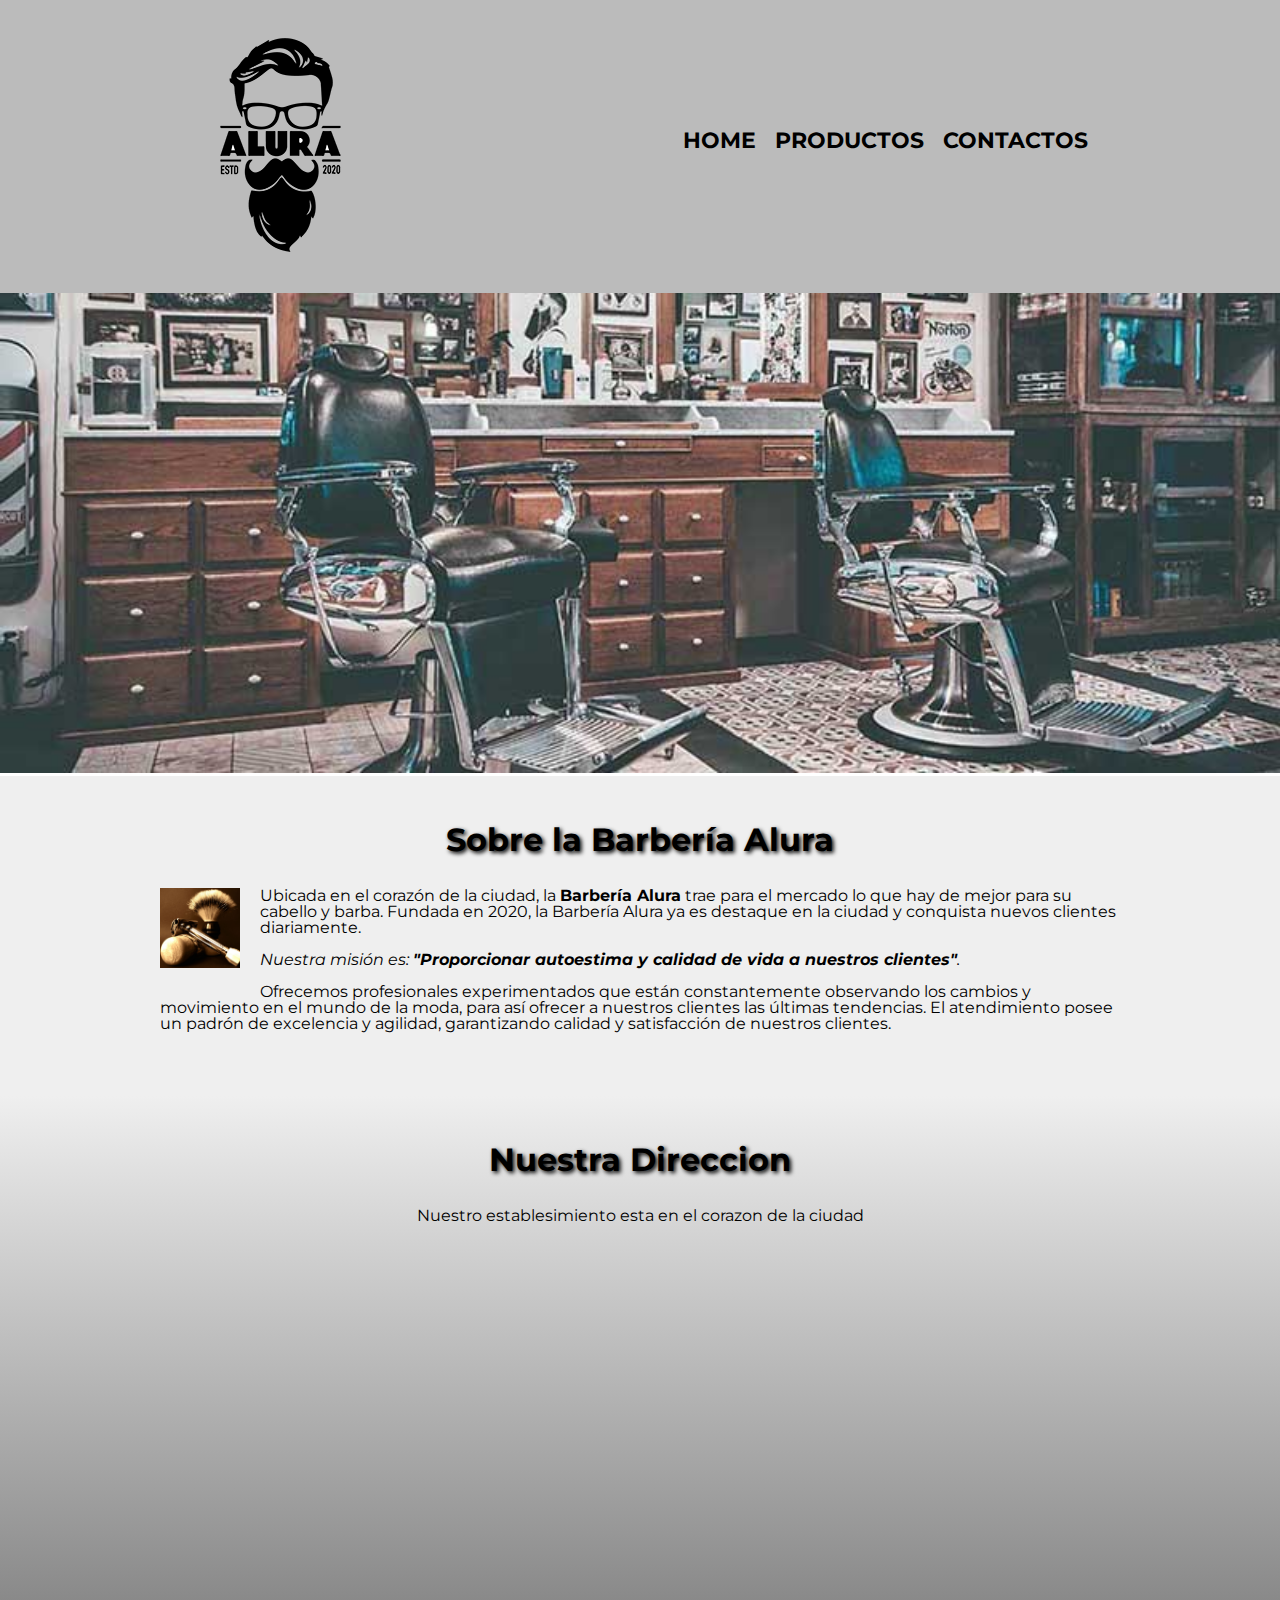
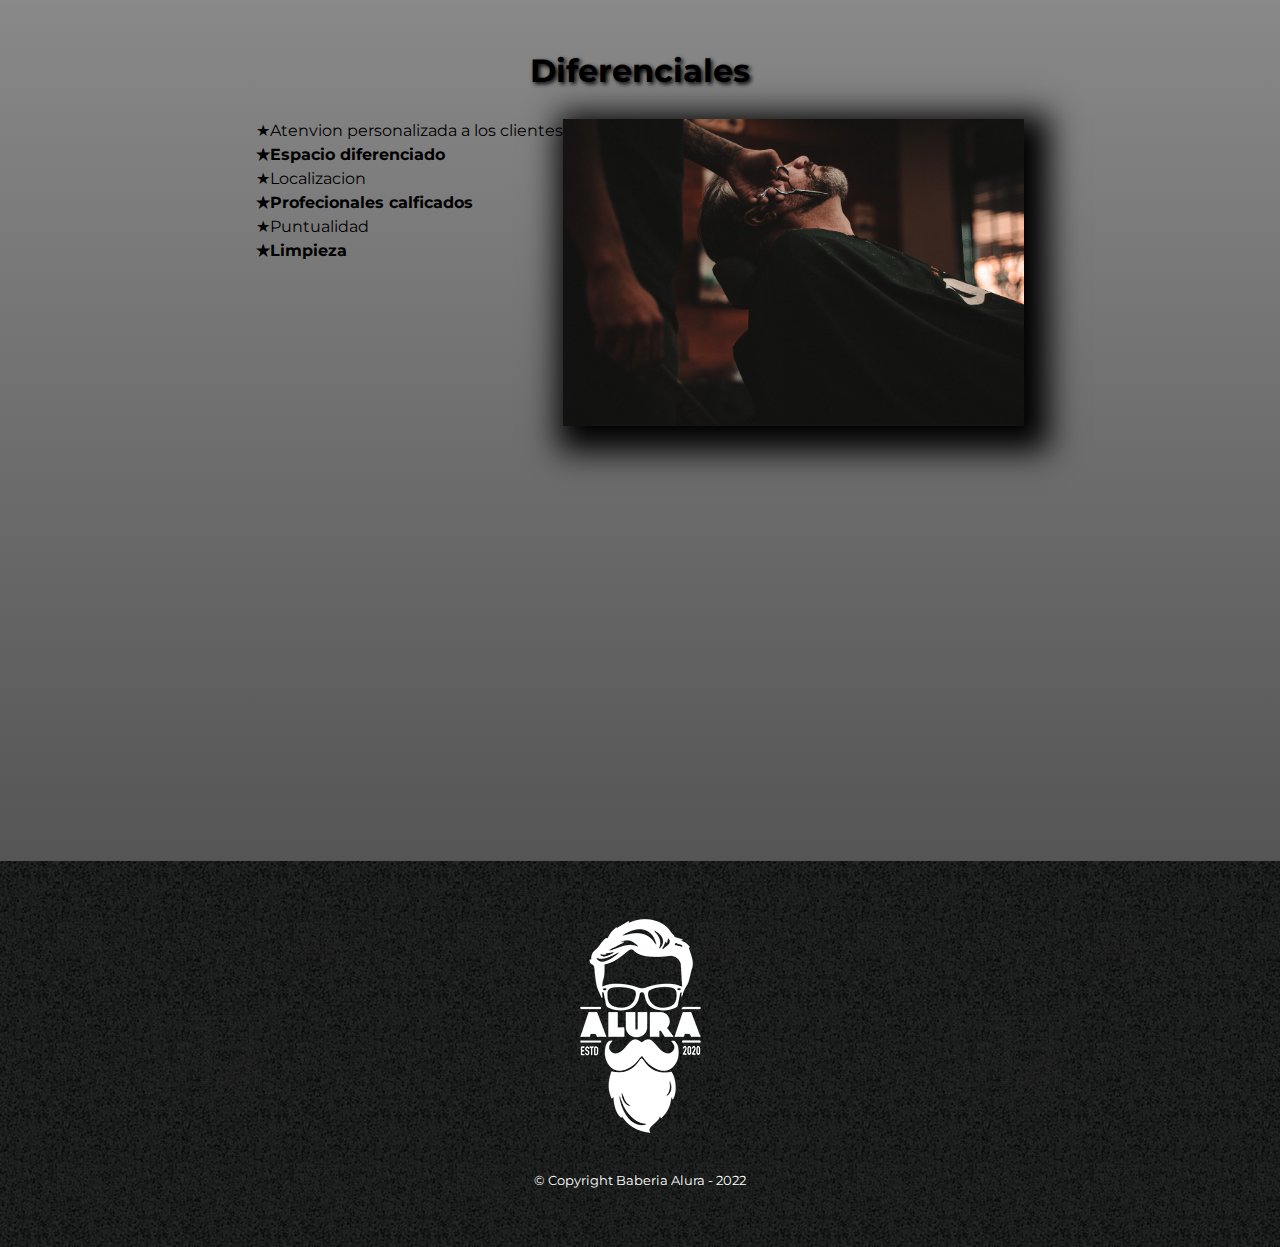
==== index.html @ c1b6dc1c "Terminando el curso de HTML y CSS" ====
<!DOCTYPE html>
<html lang="es">
<head>
    <meta charset="UTF-8">
    <meta http-equiv="X-UA-Compatible" content="IE=edge">
    <meta name="viewport" content="width=device-width, initial-scale=1.0">
    <link rel="preconnect" href="https://fonts.googleapis.com">
    <link rel="preconnect" href="https://fonts.gstatic.com" crossorigin>
    <link href="https://fonts.googleapis.com/css2?family=Montserrat:wght@300&display=swap" rel="stylesheet">
    <link rel="stylesheet" href="styles/reset.css">
    <link rel="stylesheet" href="styles/style.css">
    <link rel="stylesheet" href="styles/style-home.css">
    <title>Barberia Alura</title>
</head>
<body>
    <header>
        <div class="caja">
            <h1><img src="imagenes/logo.png" id="logo"></h1>
            <nav>
                <ul>
                    <li class="enlases"><a href="index.html">Home</a></li>
                    <li class="enlases"><a href="productos.html">Productos</a></li>
                    <li class="enlases"><a href="contactos.html">Contactos</a></li>
                </ul>
            </nav>
        </div>
    </header>
    <img src="imagenes/banner.jpg" class="banner">
    <main>
        <section class="principal">
            <div class="principal-contenido">
                <h1 class="titulo-principal">Sobre la Barbería Alura</h1>
                <img src="imagenes/main.jpg" alt="imagen de utensilios" class="utensilios">
                <p>Ubicada en el corazón de la ciudad, la <strong>Barbería Alura</strong> trae para el mercado lo que hay de mejor para su cabello y barba. Fundada en 2020, la Barbería Alura ya es destaque en la ciudad y conquista nuevos clientes diariamente.</p>
                <p id="mision"><em>Nuestra misión es: <strong>"Proporcionar autoestima y calidad de vida a nuestros clientes"</strong>.</em></p>
                <p>Ofrecemos profesionales experimentados que están constantemente observando los cambios y movimiento en el mundo de la moda, para así ofrecer a nuestros clientes las últimas tendencias. El atendimiento posee un padrón de excelencia y agilidad, garantizando calidad y satisfacción de nuestros clientes.</p>
            </div>
            
        </section>
        <section class="mapa">
            <h3 class="titulo-principal">Nuestra Direccion</h3>
            <p>Nuestro establesimiento esta en el corazon de la ciudad</p>
            <div class="mapa-contenido">
                <iframe src="https://www.google.com/maps/embed?pb=!1m18!1m12!1m3!1d1330.6510781744576!2d-66.15024694896651!3d-17.393490978325946!2m3!1f0!2f0!3f0!3m2!1i1024!2i768!4f13.1!3m3!1m2!1s0x93e3733bc392a62d%3A0xf708d007c3b058f5!2sCafeter%C3%ADa%20Dulce%20Solim!5e0!3m2!1ses!2sbo!4v1670187139879!5m2!1ses!2sbo" width="100%" height="300" style="border:0;" allowfullscreen="" loading="lazy" referrerpolicy="no-referrer-when-downgrade"></iframe>
            </div>
        </section>
        <section class="diferenciales">
            <h2 class="titulo-principal">Diferenciales</h2>
            <div class="contenido-diferenciales">
                <ul class="lista-diferenciales">
                    <li class="items">Atenvion personalizada a los clientes</li>
                    <li class="items">Espacio diferenciado</li>
                    <li class="items">Localizacion</li>
                    <li class="items">Profecionales calficados</li>
                    <li class="items">Puntualidad</li>
                    <li class="items">Limpieza</li>
                </ul><img src="imagenes/diferenciales.jpg" class="imgDiferencial">
            </div>
            <div class="video">
                <iframe width="560" height="315" src="https://www.youtube.com/embed/wcVVXUV0YUY" title="YouTube video player" frameborder="0" allow="accelerometer; autoplay; clipboard-write; encrypted-media; gyroscope; picture-in-picture" allowfullscreen></iframe>
            </div>
        </section>
    </main>
    <footer>
        <img src="imagenes/logo-blanco.png">
        <p class="copyriht">&copy Copyright Baberia Alura - 2022</p>
    </footer>
</body>
</html>
---- styles/style.css ----
body{
    font-family: 'Montserrat', sans-serif;
}
header{
    background-color: #bbb;
    padding: 20px 0;
}
.caja{
    width: 70%;
    position: relative;
    margin: 0 auto;
}
nav {
    position: absolute;
    top: 110px;
    right: 0px;
}
nav li{
    display: inline;
    margin: 0 0 0 15px;
}
nav a{
    text-transform: uppercase;
    color: black;
    font-weight: bold;
    font-size: 22px;
    text-decoration: none;
}
nav a:hover{
    color: #c78c19;
    text-decoration: underline;
}
.productos{
    width: 75%;
    margin: 0 auto;
    padding: 50px;
}
.productos li{
    display: inline-block;
    text-align: center;
    width: 30%;
    vertical-align: top;
    margin: 0 1.5%;
    padding: 30px 20px;
    box-sizing: border-box;
    border: 2px solid #000;
    border-radius: 10px;
}
.productos li:hover{
    border-color: #c78c19;
}
.productos li:active{
    border-color: #088c19;
}
.productos h2{
    font-size: 30px;
    font-weight: bold;
    margin-top: 20px;
}
.productos li:hover h2{
    font-size: 32px;
}
.descripcion{
    font-size: 18px;
    margin-top: 20px;
}
.precio{
    font-size: 22px;
    font-weight: bold;
    margin-top: 10px;
}
footer{
    text-align: center;
    background: url(../imagenes/bg.jpg);
    padding: 40px;
}
.copyriht{
    color: #fff;
    font-size: 13px;
    margin: 20px;
}
@media screen and (max-width:480px) {
    .caja{
        width: auto;
    }
    .caja h1{
        text-align: center;
    }
    .caja nav{
        position: static;
    }
    .productos li{
        display: block;
        width: 100%;
        margin: 2.5% 0;
    }
}
---- styles/style-home.css ----
.banner{
    width: 100%;
}
.titulo-principal{
    text-align: center;
    font-size: 2em;
    font-weight: bold;
    margin: 0 0 1em;
    clear: left;
    text-shadow: 2px 2px 4px #000000;
}
.principal{
    padding: 3em 0;
    background: #efefef;
}
.principal-contenido{
    width: 75%;
    margin: 0 auto;
}
.principal p{
    margin: 0 0 1em;
}
.principal strong{
    font-weight: bold;
}
.principal em{
    font-style: italic;
}
.utensilios{
    width: 80px;
    float: left;
    margin: 0 20px 20px 0;
}
.mapa{
    padding: 3em 0;
    background: linear-gradient(#efefef, #888888);
}
.mapa p{
    margin: 0 0 2em;
    text-align: center;
}
.mapa-contenido{
    width: 75%;
    margin: 0 auto;
}
.diferenciales{
    padding: 3em 0;
    background: linear-gradient(#888888, #555555);
}
.contenido-diferenciales{
    width: 60%;
    margin: 0 auto; 
}
.lista-diferenciales{
    width: 40%;
    display: inline-block;
    vertical-align: top;
}
.items{
    line-height: 1.5;
}
.items:before{
    content:"★"
}
.items:nth-child(2n){
    font-weight: bold;
}
.imgDiferencial{
    width: 60%;
    transition: 400ms;
    box-shadow: 10px 10px 30px 15px #000000;
}
.imgDiferencial:hover{
    opacity: 0.3;
}
.video{
    width: 560px;
    margin: 17px auto;
    padding-top: 2em ;
}
@media screen and (max-width:480px) {
    .diferenciales{
        width: auto;
    }
    .contenido-diferenciales{
        width: 80%;
    }
    .imgDiferencial, .lista-diferenciales{
        width: 80%;
        margin-top: 1em;
    }
    .video{
        width: 10%;
        margin: 0%;
    }
}
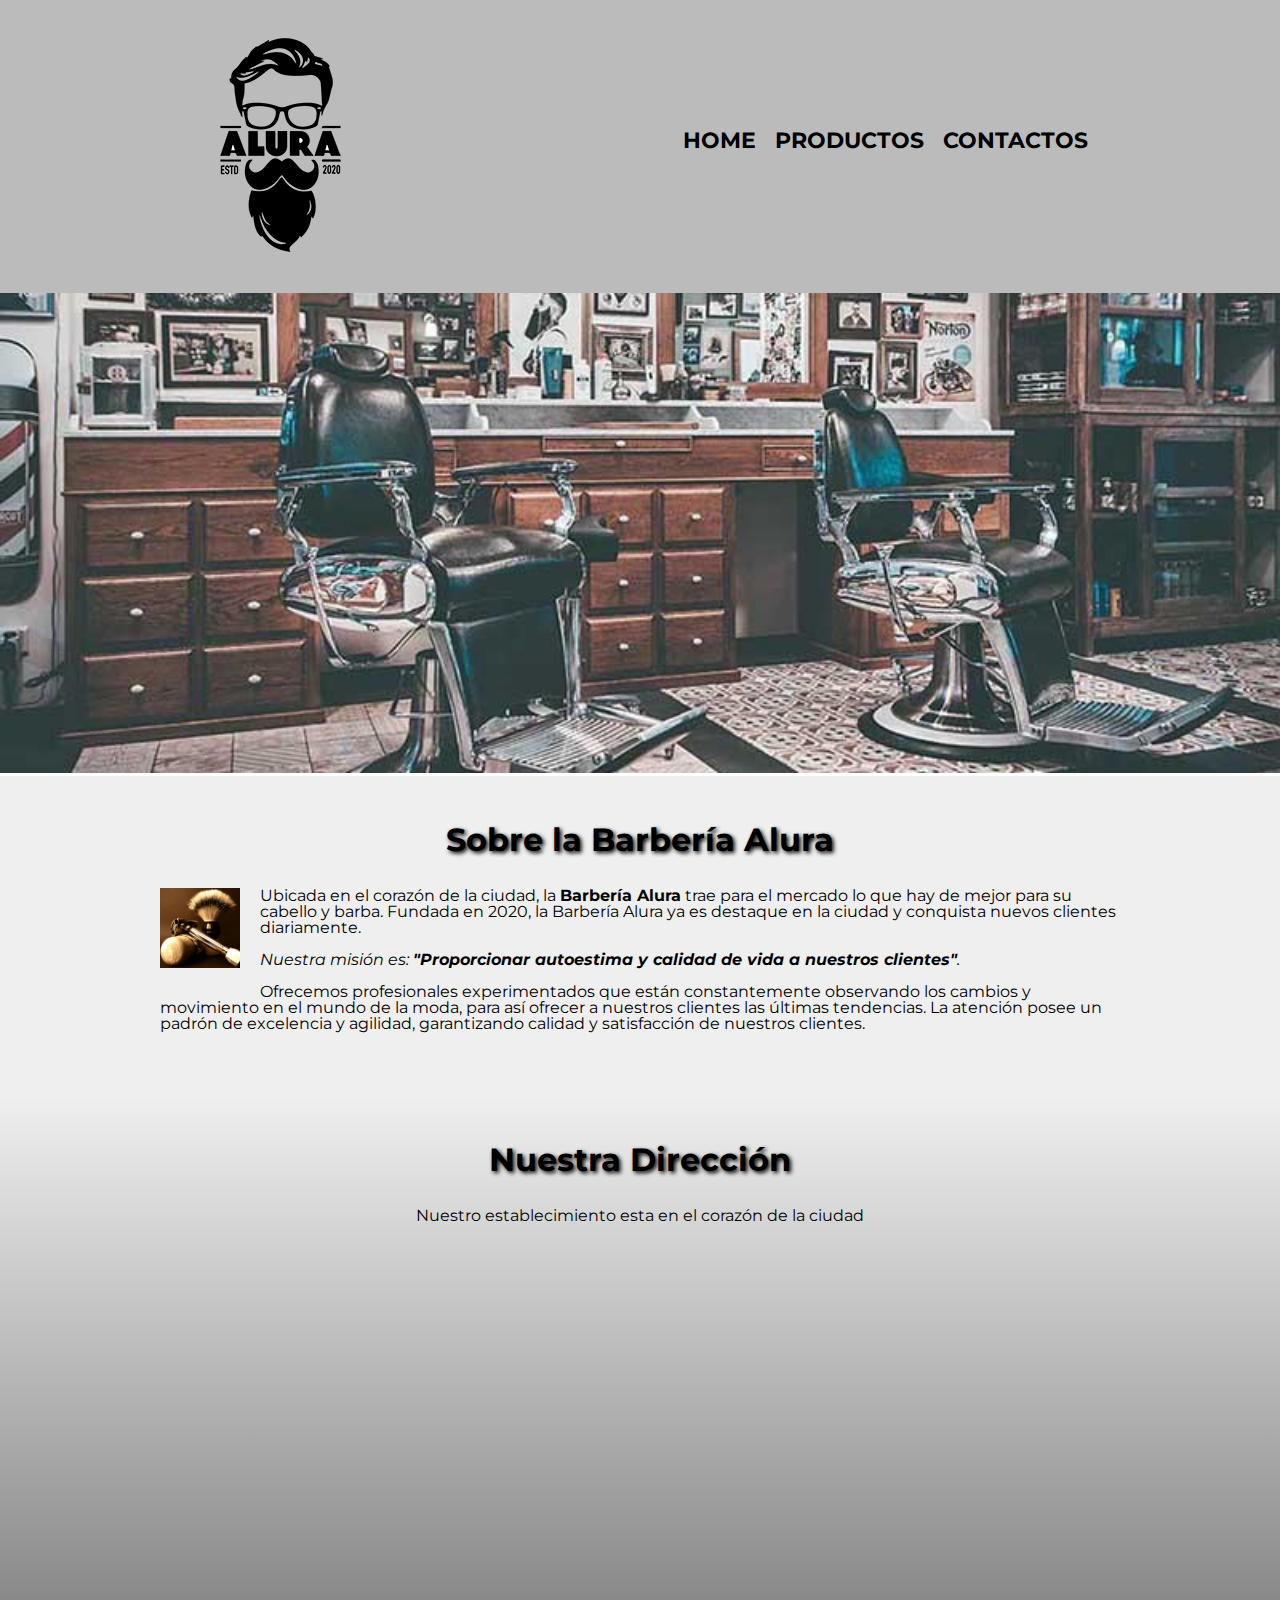
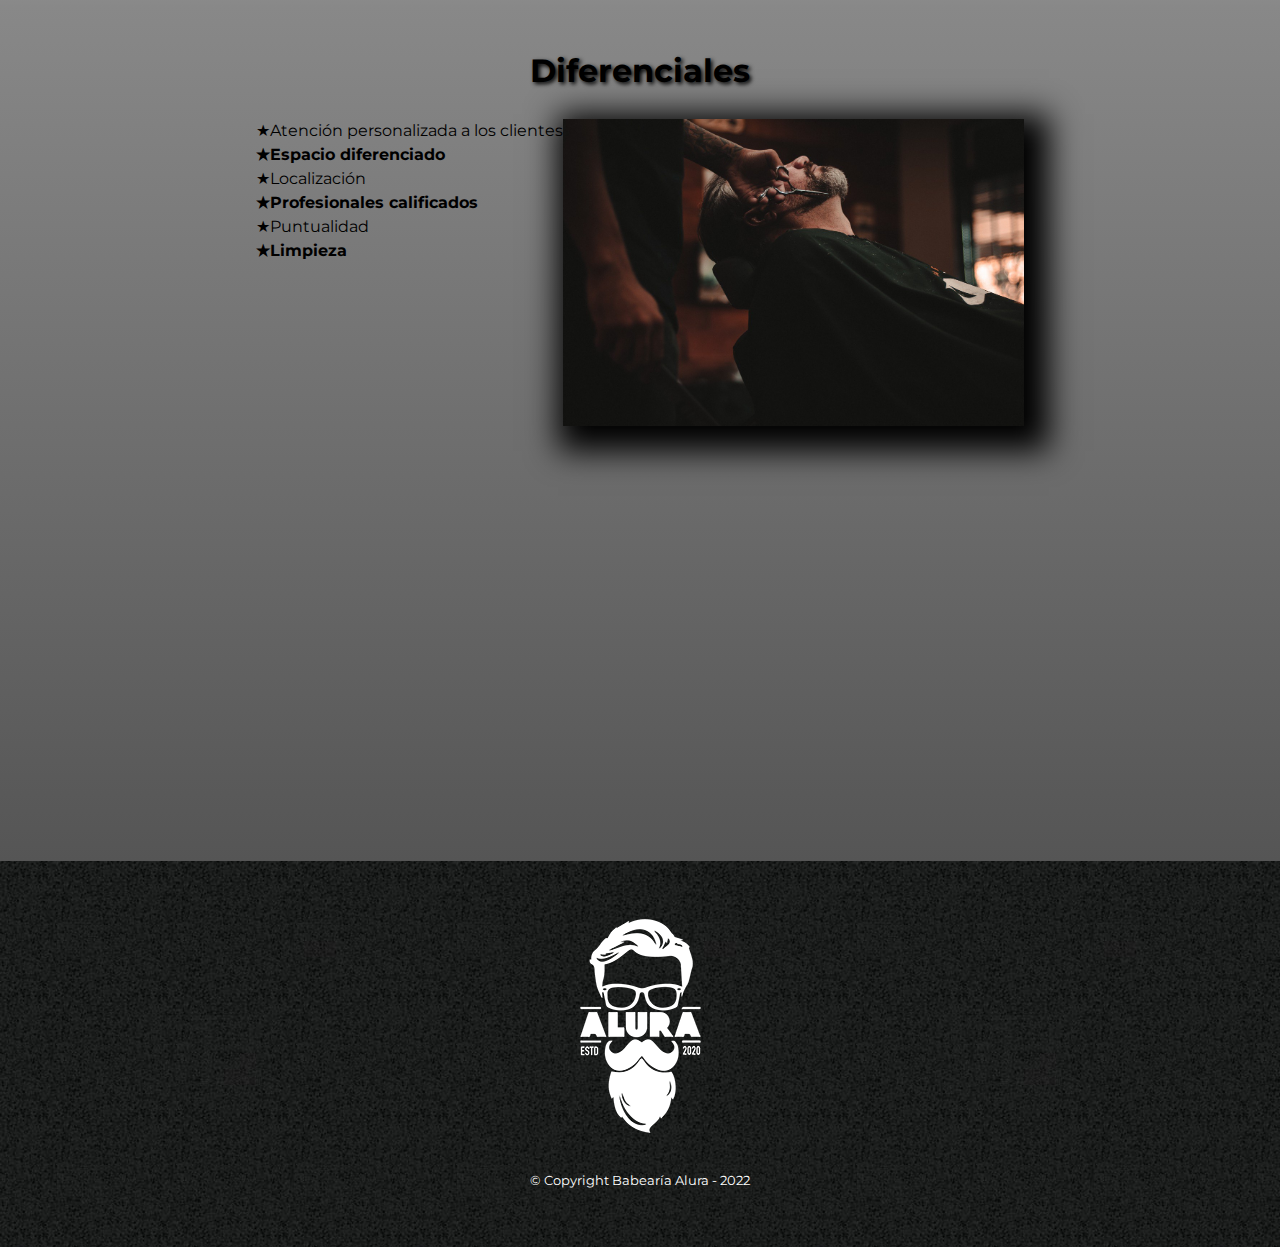
==== commit 39583ef2: "correcciones ortograficas" ====
--- a/index.html
+++ b/index.html
@@ -10,7 +10,7 @@
     <link rel="stylesheet" href="styles/reset.css">
     <link rel="stylesheet" href="styles/style.css">
     <link rel="stylesheet" href="styles/style-home.css">
-    <title>Barberia Alura</title>
+    <title>Barbería Alura</title>
 </head>
 <body>
     <header>
@@ -33,13 +33,13 @@
                 <img src="imagenes/main.jpg" alt="imagen de utensilios" class="utensilios">
                 <p>Ubicada en el corazón de la ciudad, la <strong>Barbería Alura</strong> trae para el mercado lo que hay de mejor para su cabello y barba. Fundada en 2020, la Barbería Alura ya es destaque en la ciudad y conquista nuevos clientes diariamente.</p>
                 <p id="mision"><em>Nuestra misión es: <strong>"Proporcionar autoestima y calidad de vida a nuestros clientes"</strong>.</em></p>
-                <p>Ofrecemos profesionales experimentados que están constantemente observando los cambios y movimiento en el mundo de la moda, para así ofrecer a nuestros clientes las últimas tendencias. El atendimiento posee un padrón de excelencia y agilidad, garantizando calidad y satisfacción de nuestros clientes.</p>
+                <p>Ofrecemos profesionales experimentados que están constantemente observando los cambios y movimiento en el mundo de la moda, para así ofrecer a nuestros clientes las últimas tendencias. La atención posee un padrón de excelencia y agilidad, garantizando calidad y satisfacción de nuestros clientes.</p>
             </div>
             
         </section>
         <section class="mapa">
-            <h3 class="titulo-principal">Nuestra Direccion</h3>
-            <p>Nuestro establesimiento esta en el corazon de la ciudad</p>
+            <h3 class="titulo-principal">Nuestra Dirección</h3>
+            <p>Nuestro establecimiento esta en el corazón de la ciudad</p>
             <div class="mapa-contenido">
                 <iframe src="https://www.google.com/maps/embed?pb=!1m18!1m12!1m3!1d1330.6510781744576!2d-66.15024694896651!3d-17.393490978325946!2m3!1f0!2f0!3f0!3m2!1i1024!2i768!4f13.1!3m3!1m2!1s0x93e3733bc392a62d%3A0xf708d007c3b058f5!2sCafeter%C3%ADa%20Dulce%20Solim!5e0!3m2!1ses!2sbo!4v1670187139879!5m2!1ses!2sbo" width="100%" height="300" style="border:0;" allowfullscreen="" loading="lazy" referrerpolicy="no-referrer-when-downgrade"></iframe>
             </div>
@@ -48,10 +48,10 @@
             <h2 class="titulo-principal">Diferenciales</h2>
             <div class="contenido-diferenciales">
                 <ul class="lista-diferenciales">
-                    <li class="items">Atenvion personalizada a los clientes</li>
+                    <li class="items">Atención personalizada a los clientes</li>
                     <li class="items">Espacio diferenciado</li>
-                    <li class="items">Localizacion</li>
-                    <li class="items">Profecionales calficados</li>
+                    <li class="items">Localización</li>
+                    <li class="items">Profesionales calificados</li>
                     <li class="items">Puntualidad</li>
                     <li class="items">Limpieza</li>
                 </ul><img src="imagenes/diferenciales.jpg" class="imgDiferencial">
@@ -63,7 +63,7 @@
     </main>
     <footer>
         <img src="imagenes/logo-blanco.png">
-        <p class="copyriht">&copy Copyright Baberia Alura - 2022</p>
+        <p class="copyriht">&copy Copyright Babearía Alura - 2022</p>
     </footer>
 </body>
 </html>